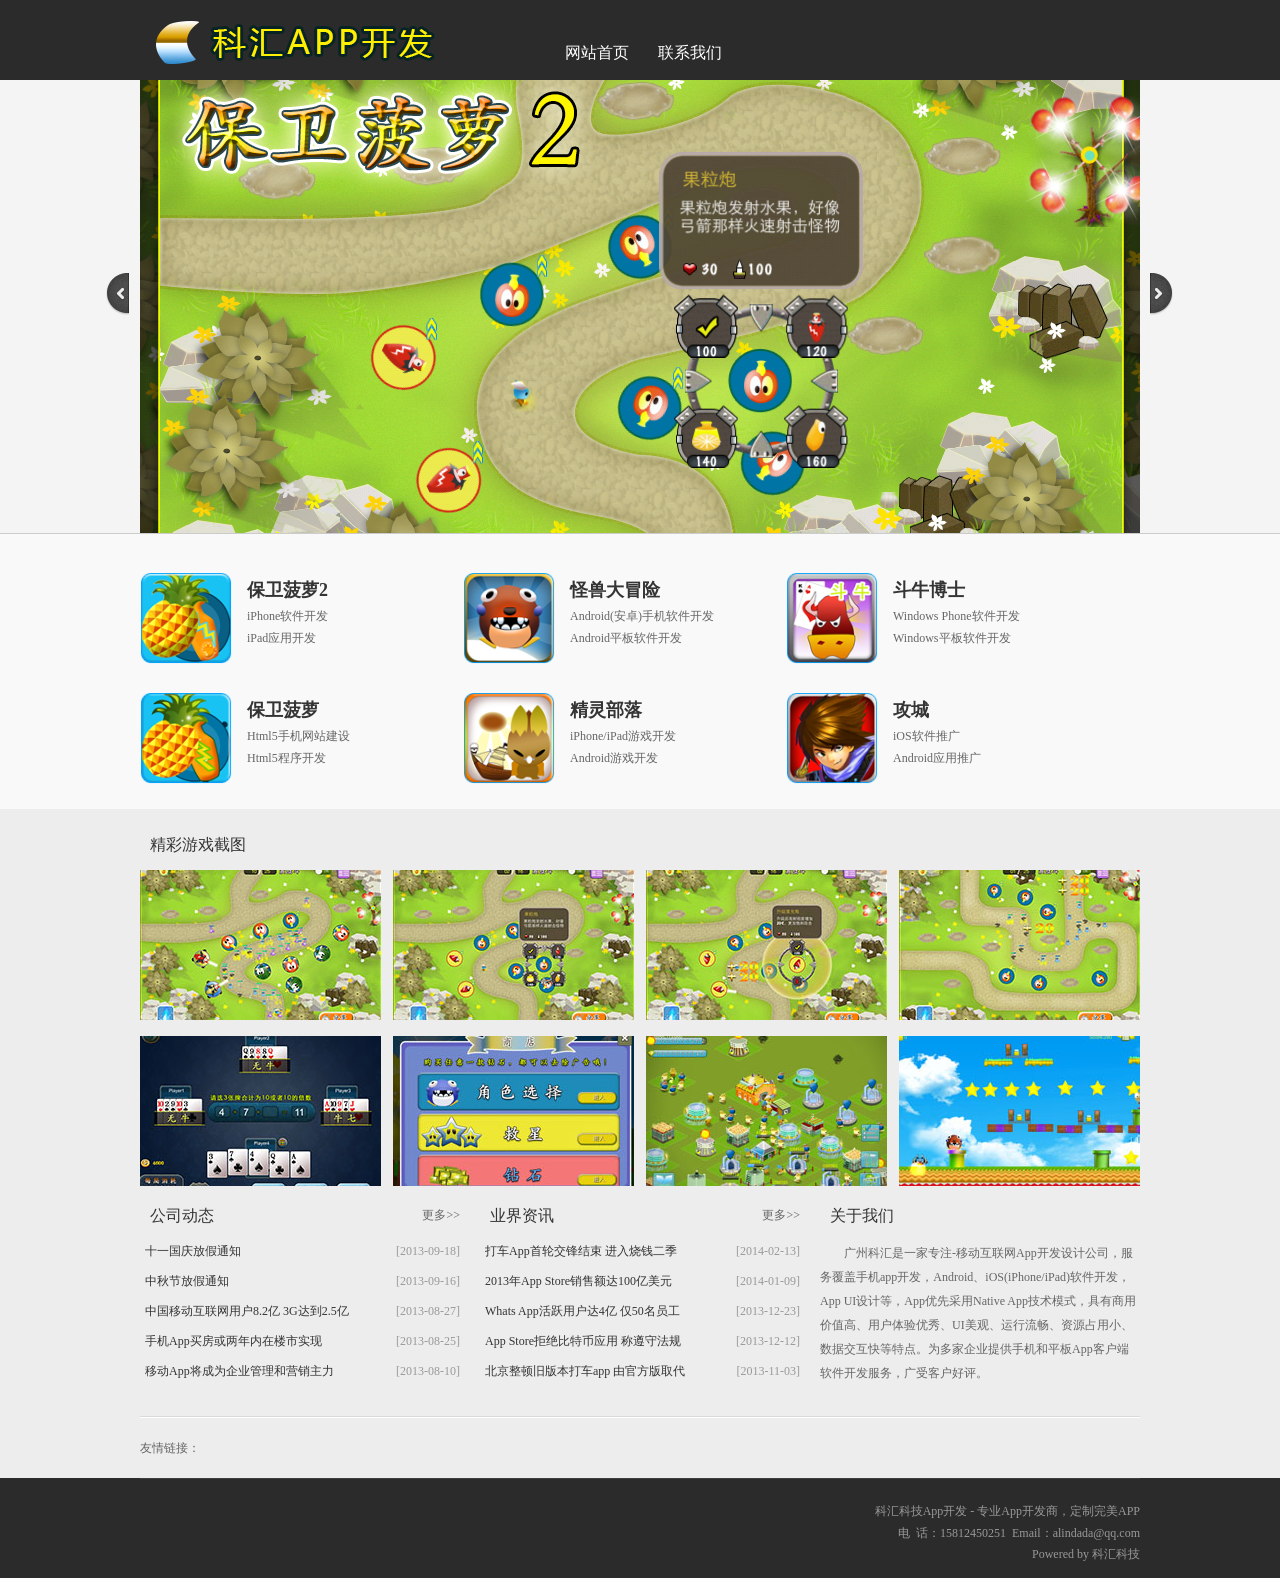
==== public/index.htm @ 2b985042 "a" ====
﻿<!DOCTYPE HTML PUBLIC "-//W3C//DTD HTML 4.0 Transitional//EN">
 
<!DOCTYPE html PUBLIC "" ""><HTML><HEAD><META content="IE=10.000" 
http-equiv="X-UA-Compatible">
 
<META charset="utf-8"> <TITLE>App开发公司,手机App软件开发,手机客户端开发,Android/iOS应用外包公司 - 
尽在科汇App开发</TITLE> 
<META name="description" content="科汇专注于App客户端开发等相关领域,专业化服务提供优质的手机App研发服务.主要业务包括：手机App开发,Android软件开发,iPhone/iPad软件开发,WP软件开,HTML5研发等。服务覆盖北京,上海,广州,深圳,杭州,南京等全国各大城市."> 
<META name="keywords" content="App开发,App开发公司,手机App开发,手机App开发公司"> <LINK href="favicon.ico" 
rel="shortcut icon"> <LINK href="maincss/metinfo.css" 
rel="stylesheet" type="text/css"> 
<SCRIPT src="maincss/jQuery1.7.2.js" type="text/javascript"></SCRIPT>
 
<SCRIPT src="maincss/slides.min.jquery.js" type="text/javascript"></SCRIPT>
 <!--[if IE]>
<script src="maincss/js/html5.js" type="text/javascript"></script>
<![endif]-->
<SCRIPT type="text/javascript">
		$(function(){
			$('#slides').slides({
				preload: true,
				preloadImage: 'maincss/loading.gif',
				play: 5000,
				pause: 2500,
				hoverPause: true,
				animationStart: function(current){
					$('.circle').animate({
						bottom:-35
					},100);
					if (window.console && console.log) {
						// example return of current slide number
						console.log('animationStart on slide: ', current);
					};
				},
				animationComplete: function(current){
					$('.circle').animate({
						bottom:-35
					},200);
					if (window.console && console.log) {
						// example return of current slide number
						console.log('animationComplete on slide: ', current);
					};
				},
				slidesLoaded: function() {
					$('.circle').animate({
						bottom:-35
					},200);
				}
			});
		});
	</SCRIPT>
 
<META name="GENERATOR" content="MSHTML 10.00.9200.16721"></HEAD> 
<BODY><HEADER>
<DIV class="inner clear">
<DIV class="logo"><A title="科汇App开发" id="web_logo" href="#"><IMG 
title="科汇App开发" style="margin: 13px 0px 0px 10px;" alt="科汇App开发" src="maincss/1370503354.png">
				 </A>               </DIV>
<DIV class="otr-nav">
<DIV class="top-nav"></DIV><NAV>
<UL class="list-none">
  <LI id="nav_10001"><A title="网站首页" class="nav" href="index.htm"><SPAN>网站首页</SPAN></A></LI>
 
  <LI class="line"></LI>
  <LI class="navdown" id="nav_22"><A title="联系我们" class="hover-none nav" href="contact.htm" 
  0=""><SPAN>联系我们</SPAN></A></LI> <LI class="navdown" id="LI2"><A title="联系我们" class="hover-none nav" 
  0=""><SPAN>&nbsp;&nbsp;&nbsp;&nbsp;&nbsp;&nbsp;&nbsp;&nbsp;&nbsp;&nbsp;&nbsp;&nbsp;&nbsp;&nbsp;&nbsp;&nbsp;&nbsp;&nbsp;&nbsp;&nbsp;&nbsp;&nbsp;&nbsp;&nbsp;&nbsp;&nbsp;&nbsp;&nbsp;&nbsp;&nbsp;&nbsp;&nbsp;&nbsp;&nbsp;&nbsp;&nbsp;&nbsp;&nbsp;&nbsp;&nbsp;&nbsp;&nbsp;&nbsp;&nbsp;&nbsp;&nbsp;&nbsp;&nbsp;&nbsp;&nbsp;&nbsp;&nbsp;&nbsp;&nbsp;&nbsp;&nbsp;&nbsp;&nbsp;&nbsp;&nbsp;&nbsp;&nbsp;&nbsp;&nbsp;&nbsp;&nbsp;&nbsp;&nbsp;&nbsp;&nbsp;&nbsp;&nbsp;&nbsp;&nbsp;&nbsp;&nbsp;&nbsp; &nbsp;&nbsp;&nbsp;&nbsp;&nbsp;&nbsp;&nbsp;&nbsp;&nbsp;&nbsp;&nbsp;&nbsp;&nbsp;&nbsp;&nbsp;&nbsp;&nbsp;&nbsp;&nbsp;&nbsp;&nbsp;&nbsp;&nbsp;&nbsp;&nbsp; </SPAN></A></LI> </UL></NAV></DIV></DIV></HEADER>
<DIV class="Zbannar">
<DIV class="a1" id="flash8box">
<DIV id="anim">
<DIV id="marquee">
<DIV id="slides">
<DIV class="slides_container">
<DIV class="slide"><A title="科汇" href="https://itunes.apple.com/cn/app/id790656910" target="_blank"><IMG 
alt="科汇App" src="maincss/youzhiapp.png"></A> </DIV>
<DIV class="slide"><A title="科汇" href="https://itunes.apple.com/cn/app/id790656910" target="_blank"><IMG 
alt="科汇App" src="maincss/saola_banner.png"></A> 
</DIV>
<DIV class="slide"><A title="科汇" href="https://itunes.apple.com/cn/app/id790656910" target="_blank"><IMG 
alt="科汇App" src="maincss/native_app.png"></A> 
</DIV></DIV><A class="prev" href="##"><IMG width="24" 
height="43" alt="Arrow Prev" src="maincss/arrow-prev.png"></A><A 
class="next" href="##"><IMG width="24" height="43" alt="Arrow Next" 
src="maincss/arrow-next.png"></A></DIV></DIV></DIV></DIV></DIV>
<DIV class="indx-pro">
<DIV class="inner">
<DIV class="clear">
<DIV class="profld" data-listnum="">
<DL class="dl-jqrun">
  <DT><A title="保卫菠萝2" href="#services/iOS.html"><IMG 
  width="92" height="92" title="保卫菠萝2" alt="保卫菠萝2" src="maincss/1358938249.png" 
  border="0"></A></DT>
  <DD>
  <DIV class="mp">
  <H2><A title="保卫菠萝2" 
  href="#services/iOS.html">保卫菠萝2</A></H2>
  <P><A title="" 
  href="#services/iOS.html">iPhone软件开发<BR>iPad应用开发</A></P></DIV></DD></DL>
<DL class="dl-jqrun">
  <DT><A title="怪兽大冒险" href="#services/android.html"><IMG 
  width="92" height="92" title="怪兽大冒险" alt="怪兽大冒险" src="maincss/1358937830.png" 
  border="0"></A></DT>
  <DD>
  <DIV class="mp">
  <H2><A title="怪兽大冒险" href="#services/android.html">怪兽大冒险</A></H2>
  <P><A title="" 
  href="#services/android.html">Android(安卓)手机软件开发<BR>Android平板软件开发</A></P></DIV></DD></DL>
<DL class="dl-jqrun">
  <DT><A title="WP软件开发" 
  href="#services/windows.html"><IMG width="92" height="92" 
  title="斗牛博士" alt="斗牛博士" src="maincss/1358937935.png" 
  border="0"></A></DT>
  <DD>
  <DIV class="mp">
  <H2><A title="斗牛博士" 
  href="#services/windows.html">斗牛博士</A></H2>
  <P><A title="" href="#services/windows.html">Windows 
  Phone软件开发<BR>Windows平板软件开发</A></P></DIV></DD></DL>
<DL class="dl-jqrun">
  <DT><A title="Html5开发" 
  href="#services/html5.html"><IMG width="92" height="92" 
  title="保卫菠萝" alt="保卫菠萝" src="maincss/1358938346.png" 
  border="0"></A></DT>
  <DD>
  <DIV class="mp">
  <H2><A title="保卫菠萝" 
  href="#services/html5.html">保卫菠萝</A></H2>
  <P><A title="" 
  href="#services/html5.html">Html5手机网站建设<BR>Html5程序开发</A></P></DIV></DD></DL>
<DL class="dl-jqrun">
  <DT><A title="精灵部落" href="#services/games.html"><IMG 
  width="92" height="92" title="精灵部落" alt="精灵部落" src="maincss/1358938058.png" 
  border="0"></A></DT>
  <DD>
  <DIV class="mp">
  <H2><A title="精灵部落" 
  href="#services/games.html">精灵部落</A></H2>
  <P><A title="" 
  href="#services/games.html">iPhone/iPad游戏开发<BR>Android游戏开发</A></P></DIV></DD></DL>
<DL class="dl-jqrun">
  <DT><A title="攻城" 
  href="#services/extend.html"><IMG width="92" height="92" 
  title="攻城" alt="攻城" src="maincss/1358938017.png" 
  border="0"></A></DT>
  <DD>
  <DIV class="mp">
  <H2><A title="攻城" 
  href="#services/extend.html">攻城</A></H2>
  <P><A title="" 
  href="#services/extend.html">iOS软件推广<BR>Android应用推广</A></P></DIV></DD></DL></DIV></DIV></DIV></DIV>
<DIV class="doly-abo">
<DIV class="inner">
<H3 class="title"><SPAN>精彩游戏截图</SPAN></H3>
<DIV class="home_product">
<UL>
  <LI><A href="#case/case23.html"  ><IMG 
  alt="扫啦二维码" src="maincss/saola.jpg" 
  border="0"></A></LI>
  <LI><A href="#case/case14.html"  ><IMG 
  alt="CityDiscount" src="maincss/citydiscount.jpg" 
  border="0"></A></LI>
  <LI><A href="#case/case18.html"  ><IMG 
  alt="娄底街" src="maincss/loudijie.jpg" 
  border="0"></A></LI>
  <LI style="padding-right: 0px;"><A href="#case/case16.html" 
   ><IMG alt="科汇菜谱" src="maincss/caipu.jpg" 
  border="0"></A></LI>
  <LI><A href="#case/case21.html"  ><IMG 
  alt="科汇App" src="maincss/youzhi.jpg" 
  border="0"></A></LI>
  <LI><A href="#case/case24.html"  ><IMG 
  alt="急救超人" src="maincss/51aid.jpg" 
  border="0"></A></LI>
  <LI><A href="#case/case20.html"  ><IMG 
  alt="诺恩教育" src="maincss/nuoen.jpg" 
  border="0"></A></LI>
  <LI style="padding-right: 0px;"><A href="#case/case19.html" 
   ><IMG alt="脚手架安全" src="maincss/jiaoshoujia.jpg" 
  border="0"></A></LI></UL></DIV>
<DIV class="fl Newxx">
<H3 class="title"><A title="链接关键词" class="More" href="#news/news_1.html">更多&gt;&gt;</A><SPAN>公司动态</SPAN></H3>
<DIV class="news">
<UL class="list-none">
  <LI>
  <H2><A title="十一国庆放假通知" 
  href="#news/news146.html">十一国庆放假通知</A><SPAN><I>[2013-09-18]</I></SPAN></H2></LI>
  <LI>
  <H2><A title="中秋节放假通知" 
  href="#news/news144.html">中秋节放假通知</A><SPAN><I>[2013-09-16]</I></SPAN></H2></LI>
  <LI>
  <H2><A title="中国移动互联网用户8.2亿 3G达到2.5亿" href="#news/news138.html">中国移动互联网用户8.2亿 
  3G达到2.5亿</A><SPAN><I>[2013-08-27]</I></SPAN></H2></LI>
  <LI>
  <H2><A title="手机App买房或两年内在楼市实现" href="#news/news137.html">手机App买房或两年内在楼市实现</A><SPAN><I>[2013-08-25]</I></SPAN></H2></LI>
  <LI>
  <H2><A title="移动App将成为企业管理和营销主力" href="#news/news132.html">移动App将成为企业管理和营销主力</A><SPAN><I>[2013-08-10]</I></SPAN></H2></LI></UL></DIV></DIV>
<DIV class="fl Newxx">
<H3 class="title"><A title="链接关键词" class="More" href="#news/bussiness_1.html">更多&gt;&gt;</A><SPAN>业界资讯</SPAN></H3>
<DIV class="news">
<UL class="list-none">
  <LI>
  <H2><A title="打车App首轮交锋结束 进入烧钱二季" href="#news/news155.html">打车App首轮交锋结束 
  进入烧钱二季</A><SPAN><I>[2014-02-13]</I></SPAN></H2></LI>
  <LI>
  <H2><A title="2013年App Store销售额达100亿美元 " href="#news/news154.html">2013年App 
  Store销售额达100亿美元 </A><SPAN><I>[2014-01-09]</I></SPAN></H2></LI>
  <LI>
  <H2><A title="Whats App活跃用户达4亿 仅50名员工" href="#news/news153.html">Whats 
  App活跃用户达4亿 仅50名员工</A><SPAN><I>[2013-12-23]</I></SPAN></H2></LI>
  <LI>
  <H2><A title="App Store拒绝比特币应用 称遵守法规" href="#news/news152.html">App 
  Store拒绝比特币应用 称遵守法规</A><SPAN><I>[2013-12-12]</I></SPAN></H2></LI>
  <LI>
  <H2><A title="北京整顿旧版本打车app 由官方版取代" href="#news/news151.html">北京整顿旧版本打车app 
  由官方版取代</A><SPAN><I>[2013-11-03]</I></SPAN></H2></LI></UL></DIV></DIV>
<DIV class="fr Aboutz">
<H3 class="title"><SPAN>关于我们</SPAN></H3>
<DIV class="editor">
<DIV style="text-indent: 2em;">
<DIV>		广州科汇是一家专注-移动互联网App开发设计公司，服务覆盖手机app开发，Android、iOS(iPhone/iPad)软件开发，App 
UI设计等，App优先采用Native 
App技术模式，具有商用价值高、用户体验优秀、UI美观、运行流畅、资源占用小、数据交互快等特点。为多家企业提供手机和平板App客户端软件开发服务，广受客户好评。</DIV></DIV>
<DIV class="clear"></DIV></DIV></DIV>
<DIV class="clear"></DIV></DIV></DIV>
<DIV class="cotac-lk">
<DIV class="inner">
<DIV class="fl index-Link">
<H3>友情链接：</H3>
<DIV class="linklist">
<DIV class="imglk">
<UL></UL></DIV>
<DIV class="textlk">
<UL>
  <!--<LI><A title="" href="#" 
target="_blank">App开发</A></LI>
  <LI><A title="" href="http://www.yoozhuo.com/" 
  target="_blank">手机软件开发公司</A></LI>
  <LI><A title="" href="http://www.68apk.com/" target="_blank">安卓软件下载</A></LI>
  <LI><A title="" href="http://www.zeroplace.cn/" 
  target="_blank">WEB应用开发</A></LI>
  <LI><A title="" href="http://www.hucii.com/" target="_blank">ERP系统</A></LI>
  <LI><A title="" href="http://www.yunmai.cn/" target="_blank">ocr软件</A></LI>
  <LI><A title="" href="http://www.mightsoft.cn/" 
target="_blank">华威手机数码</A></LI>
  <LI><A title="" href="http://www.apper.com.cn/" 
target="_blank">安卓开发</A></LI>--></UL></DIV></DIV></DIV>
<DIV class="clear"></DIV></DIV></DIV><FOOTER data-classnow="10001" data-module="10001">
<DIV class="inner">
<DIV class="foot-nav"><!--<A title="在线反馈" 
href="#feedback/">在线反馈</A>&nbsp;&nbsp;&nbsp;&nbsp;&nbsp;&nbsp;<A 
title="招贤纳士" 
href="#job/">招贤纳士</A>&nbsp;&nbsp;&nbsp;&nbsp;&nbsp;&nbsp;<A 
title="网站地图" 
href="#sitemap/">网站地图</A>&nbsp;&nbsp;&nbsp;&nbsp;&nbsp;&nbsp;<A 
title="联系我们" href="#about/contactus.html" 
0="">联系我们</A>--></DIV>
<DIV class="foot-text">
<P>
<SCRIPT src="maincss/stat.htm" type="text/javascript"></SCRIPT>
</P>
<P>科汇科技App开发 - 专业App开发商，定制完美APP<BR>电 &nbsp;话：15812450251 
&nbsp;Email：alindada@qq.com<BR>Powered by <A 
href="#">科汇科技</A>  <BR></P></DIV>
<DIV class="clear"></DIV></DIV></FOOTER>
<SCRIPT src="maincss/fun.inc.js" type="text/javascript"></SCRIPT>
 
<DIV id="cnzz" style="display: none;"></DIV>
<DIV id="chat" style="display: none;"></DIV>
<DIV id="baidu" style="display: none;"></DIV>
<DIV id="analytics" style="display: none;"></DIV>
 
 
<DIV style="display: none;">
 
</DIV>
 
 </BODY></HTML>
---- public/maincss/metinfo.css ----
body {
	margin: 0px; padding: 0px;
}
h1 {
	margin: 0px; padding: 0px;
}
h2 {
	margin: 0px; padding: 0px;
}
h3 {
	margin: 0px; padding: 0px;
}
h4 {
	margin: 0px; padding: 0px;
}
h5 {
	margin: 0px; padding: 0px;
}
h6 {
	margin: 0px; padding: 0px;
}
dl {
	margin: 0px; padding: 0px;
}
dt {
	margin: 0px; padding: 0px;
}
li {
	margin: 0px; padding: 0px;
}
dd {
	margin: 0px; padding: 0px;
}
th {
	margin: 0px; padding: 0px;
}
td {
	margin: 0px; padding: 0px;
}
p {
	margin: 0px; padding: 0px;
}
pre {
	margin: 0px; padding: 0px;
}
form {
	margin: 0px; padding: 0px;
}
input {
	margin: 0px; padding: 0px;
}
button {
	margin: 0px; padding: 0px;
}
textarea {
	margin: 0px; padding: 0px;
}
hr {
	margin: 0px; padding: 0px;
}
h1 {
	font-size: 100%;
}
h2 {
	font-size: 100%;
}
h3 {
	font-size: 100%;
}
h4 {
	font-size: 100%;
}
h5 {
	font-size: 100%;
}
h6 {
	font-size: 100%;
}
img {
	border: 0px currentColor;
}
button {
	font-size: 100%;
}
input {
	font-size: 100%;
}
select {
	font-size: 100%;
}
textarea {
	font-size: 100%;
}
ul {
	padding-left: 40px;
}
ol {
	padding-left: 40px;
}
html {
	background: rgb(244, 244, 244); font: 12px/1.8 "Microsoft YaHei", Tahoma, Verdana, "Simsun"; color: rgb(102, 102, 102); font-size-adjust: none; font-stretch: normal; -webkit-text-size-adjust: none;
}
body {
	background: rgb(244, 244, 244); font: 12px/1.8 "Microsoft YaHei", Tahoma, Verdana, "Simsun"; color: rgb(102, 102, 102); font-size-adjust: none; font-stretch: normal; -webkit-text-size-adjust: none;
}
a {
	color: rgb(52, 52, 52); text-decoration: none;
}
a:hover {
	color: rgb(0, 0, 0); text-decoration: none;
}
.clear {
	clear: both;
}
.fl {
	float: left;
}
.fr {
	float: right;
}
.inner {
	margin: 0px auto; width: 1000px; position: relative;
}
.list-none {
	list-style: none; margin: 0px; padding: 0px;
}
.editor {
	line-height: 2;
}
.editor ul {
	margin: 0px; padding: 0px 0px 0px 25px;
}
.editor ol {
	margin: 0px; padding: 0px 0px 0px 25px;
}
.editor a {
	color: rgb(28, 87, 196); text-decoration: underline;
}
.button {
	font: 14px/100% Arial, Helvetica, sans-serif; margin: 0px 2px; padding: 0.5em 2em 0.55em; border-radius: 0.5em; text-align: center; text-decoration: none; vertical-align: baseline; display: inline-block; cursor: pointer; -ms-zoom: 1; font-size-adjust: none; font-stretch: normal; box-shadow: 0px 1px 2px rgba(0,0,0,0.2); text-shadow: 0px 1px 1px rgba(0,0,0,0.3); -webkit-border-radius: .5em; -moz-border-radius: .5em; -webkit-box-shadow: 0 1px 2px rgba(0, 0, 0, .2); -moz-box-shadow: 0 1px 2px rgba(0, 0, 0, .2);
}
.button:hover {
	color: rgb(255, 255, 255); text-decoration: none;
}
.button:active {
	top: 1px; position: relative;
}
.orange {
	background: rgb(247, 141, 29); border: 1px solid rgb(218, 124, 12); color: rgb(254, 244, 233);
}
.orange:hover {
	background: rgb(244, 124, 32);
}
.orange:active {
	color: rgb(252, 211, 165);
}
input.input-text {
	background: url("../dt-10.gif") repeat-x left top rgb(255, 255, 255); padding: 4px; border-radius: 3px; border: 1px solid rgb(204, 204, 204); font-size: 15px; text-shadow: 0px 1px 0px #fff; -webkit-border-radius: 3px; -moz-border-radius: 3px; -webkit-transition: .3s ease-in-out; -moz-transition: .3s ease-in-out; -o-transition: .3s ease-in-out;
}
input.input-file {
	background: url("../dt-10.gif") repeat-x left top rgb(255, 255, 255); padding: 4px; border-radius: 3px; border: 1px solid rgb(204, 204, 204); font-size: 15px; text-shadow: 0px 1px 0px #fff; -webkit-border-radius: 3px; -moz-border-radius: 3px; -webkit-transition: .3s ease-in-out; -moz-transition: .3s ease-in-out; -o-transition: .3s ease-in-out;
}
input.code {
	background: url("../dt-10.gif") repeat-x left top rgb(255, 255, 255); padding: 4px; border-radius: 3px; border: 1px solid rgb(204, 204, 204); font-size: 15px; text-shadow: 0px 1px 0px #fff; -webkit-border-radius: 3px; -moz-border-radius: 3px; -webkit-transition: .3s ease-in-out; -moz-transition: .3s ease-in-out; -o-transition: .3s ease-in-out;
}
textarea {
	background: url("../dt-10.gif") repeat-x left top rgb(255, 255, 255); padding: 4px; border-radius: 3px; border: 1px solid rgb(204, 204, 204); font-size: 15px; text-shadow: 0px 1px 0px #fff; -webkit-border-radius: 3px; -moz-border-radius: 3px; -webkit-transition: .3s ease-in-out; -moz-transition: .3s ease-in-out; -o-transition: .3s ease-in-out;
}
input.input-text:focus {
	border: 1px solid rgb(250, 250, 250); box-shadow: 0px 0px 5px #007eff; -webkit-box-shadow: 0px 0px 6px #007eff; -moz-box-shadow: 0px 0px 5px #007eff;
}
input.input-file:focus {
	border: 1px solid rgb(250, 250, 250); box-shadow: 0px 0px 5px #007eff; -webkit-box-shadow: 0px 0px 6px #007eff; -moz-box-shadow: 0px 0px 5px #007eff;
}
input.code:focus {
	border: 1px solid rgb(250, 250, 250); box-shadow: 0px 0px 5px #007eff; -webkit-box-shadow: 0px 0px 6px #007eff; -moz-box-shadow: 0px 0px 5px #007eff;
}
textarea:focus {
	border: 1px solid rgb(250, 250, 250); box-shadow: 0px 0px 5px #007eff; -webkit-box-shadow: 0px 0px 6px #007eff; -moz-box-shadow: 0px 0px 5px #007eff;
}
td.text {
	padding: 6px 5px 6px 0px; width: 20%; text-align: right; font-size: 14px; font-weight: bold;
}
td.input {
	padding: 6px 8px;
}
td.input input {
	margin-right: 8px;
}
td.input .info {
	color: rgb(255, 0, 0); padding-left: 15px;
}
td.input img {
	bottom: 1px; position: relative;
}
td.submint {
	padding: 10px;
}
header {
	background: rgb(43, 43, 43); -ms-zoom: 1;
}
header .inner {
	background: rgb(43, 43, 43); height: 80px; overflow: hidden;
}
.logo {
	left: 0px; top: 0px; position: absolute;
}
.otr-nav {
	top: 0px; text-align: right; right: 0px; overflow: hidden; margin-top: 8px; position: absolute;
}
.otr-nav .top-nav {
	height: 20px; color: rgb(153, 153, 153); line-height: 20px; overflow: hidden; padding-bottom: 10px; font-size: 11px;
}
.otr-nav .top-nav a {
	color: rgb(153, 153, 153); font-size: 12px;
}
.otr-nav .top-nav a:hover {
	color: rgb(255, 255, 255);
}
.otr-nav .top-nav span {
	padding: 0px 6px;
}
nav {
	overflow: hidden; margin-top: 0px; float: right; -ms-zoom: 1;
}
nav ul li {
	text-align: center; overflow: hidden; float: left;
}
nav ul li a {
	padding: 0px 2px; height: 30px; color: rgb(255, 255, 255); line-height: 30px; font-size: 16px; float: left;
}
nav ul li.line {
	width: 25px; height: 27px; overflow: hidden;
}
nav ul li.hover {
	background: url("../ho.gif") no-repeat bottom;
}
nav ul li.navdown {
	background: url("../ho.gif") no-repeat bottom;
}
nav ul li.hover a:hover {
	color: rgb(255, 255, 255);
}
nav ul li.navdown a:hover {
	color: rgb(255, 255, 255);
}
.met_flash {
	overflow: hidden; font-size: 0px;
}
.met_flash .flash6 {
	margin-bottom: 0px;
}
.met_flash ul {
	margin: 0px; padding: 0px;
}
.Zbannar {
	width: 100%; overflow: hidden;
}
.Zbannar #mPics li {
	height: 453px;
}
.Zbannar .a1 #anim {
	
}
.Zbannar .a2 #anim {
	background-position: 0px -453px;
}
.Zbannar .a3 #anim {
	background-position: 0px -906px;
}
.Zbannar .a4 #anim {
	
}
.Zbannar .a1 #btnsWrap {
	background-position: 0px -127px;
}
.Zbannar .a2 #btnsWrap {
	background-position: 0px -254px;
}
.Zbannar .a3 #btnsWrap {
	background-position: 0px -381px;
}
.Zbannar .a4 #btnsWrap {
	
}
.Zbannar li.libegin {
	background: url("../img/flash_bg.jpg") no-repeat 50% 50%;
}
.Zbannar .cc {
	background-position: -589px -404px;
}
.Zbannar .cnow {
	background-position: -589px -430px;
}
.Zbannar #anim {
	height: 453px; background-image: url("../img/flash_bg.jpg"); background-repeat: repeat-x;
}
.Zbannar #marquee {
	margin: 0px auto; width: 1000px; position: relative;
}
.Zbannar #mPics {
	height: 453px; overflow: hidden; position: relative;
}
.Zbannar #mPics a {
	width: 100%; height: 100%; display: block;
}
.Zbannar #circle {
	margin: -28px auto 0px; width: 960px; text-align: center; overflow: hidden; position: relative;
}
.Zbannar #circle li {
	width: 30px; display: inline-block; -ms-zoom: 1;
}
.Zbannar #circle li a {
	width: 11px; height: 11px; text-align: left; text-indent: -9999px; overflow: hidden; display: block;
}
.Zbannar #circle li a:hover {
	background-position: -589px -430px;
}
.Zbannar #liB {
	background-position: 50% 0px; width: 100%; height: 100%; position: absolute; background-repeat: no-repeat;
}
.Zbannar #liG {
	background-position: 50% 0px; width: 100%; height: 100%; position: absolute; background-repeat: no-repeat;
}
.Zbannar #liY {
	background-position: 50% 0px; width: 100%; height: 100%; position: absolute; background-repeat: no-repeat;
}
.Zbannar #liX {
	background-position: 50% 0px; width: 100%; height: 100%; position: absolute; background-repeat: no-repeat;
}
.Zbannar #circle li a {
	background-image: url("../img/sprites-high3.png"); background-repeat: no-repeat;
}
.Zbannar #circle li a:hover {
	background-image: url("../img/sprites-high3.png"); background-repeat: no-repeat;
}
.Zbannar #nWin .nCon a {
	background-image: url("../img/sprites-high3.png"); background-repeat: no-repeat;
}
.indx-pro {
	border-top-color: rgb(204, 204, 204); border-top-width: 1px; border-top-style: solid; background-color: rgb(249, 249, 249);
}
.indx-pro .inner {
	padding-top: 10px; padding-bottom: 25px;
}
.indx-pro h3.title {
	background: url("../newskin.jpg") no-repeat left; height: 21px; line-height: 21px; overflow: hidden; padding-left: 10px; font-size: 16px; font-weight: normal; margin-bottom: 15px;
}
.doly-abo h3.title {
	background: url("../newskin.jpg") no-repeat left; height: 21px; line-height: 21px; overflow: hidden; padding-left: 10px; font-size: 16px; font-weight: normal; margin-bottom: 15px;
}
.indx-pro h3.title span {
	color: rgb(0, 0, 0);
}
.doly-abo h3.title span {
	color: rgb(52, 52, 52);
}
.doly-abo h3.title .More {
	color: rgb(102, 102, 102); font-size: 12px; float: right;
}
.indx-pro .profld {
	overflow: hidden; position: relative;
}
.indx-pro .profld dl {
	list-style: none; width: 303px; overflow: hidden; padding-top: 20px; padding-right: 20px; float: left; -ms-zoom: 1;
}
.indx-pro .profld dl dt {
	padding-top: 8px; float: left;
}
.indx-pro .profld dl dd {
	float: right;
}
.indx-pro .profld dl dd div.mp {
	margin-top: 10px; margin-left: 15px;
}
.indx-pro .profld dl dd h2 a {
	font-size: 18px;
}
.indx-pro .profld dl dd h3 {
	line-height: 1.5;
}
.indx-pro .profld dl dd h3 a {
	color: rgb(115, 121, 116);
}
.indx-pro .profld dl dd p a {
	color: rgb(102, 102, 102);
}
#trigger {
	display: none;
}
.indx-pro a.prev {
	background: url("../arrow.png") no-repeat left top; top: 33px; width: 39px; height: 33px; overflow: hidden; float: left; position: relative; cursor: pointer;
}
.indx-pro a.next {
	background: url("../arrow.png") no-repeat left bottom; top: 33px; width: 39px; height: 33px; overflow: hidden; float: right; position: relative; cursor: pointer;
}
.doly-abo {
	background: url("../listotpline.png") repeat-x left top rgb(237, 237, 237);
}
.doly-abo .inner {
	padding: 25px 0px; border-bottom-color: rgb(217, 217, 217); border-bottom-width: 1px; border-bottom-style: solid;
}
.doly-abo .Newxx {
	width: 320px; padding-right: 20px;
}
.doly-abo .Aboutz {
	padding: 0px; width: 320px;
}
.doly-abo .Newxx li {
	height: 30px; line-height: 30px; overflow: hidden; -ms-zoom: 1;
}
.doly-abo .Newxx li h2 {
	height: 20px; line-height: 20px; overflow: hidden; font-weight: normal;
}
.doly-abo .Newxx li h2 span {
	height: 14px; float: right; display: block;
}
.doly-abo .Newxx li h2 span i {
	height: 14px; color: rgb(153, 153, 153); font-style: normal; display: block;
}
.doly-abo .Newxx li h2 a {
	padding-left: 5px;
}
.cotac-lk {
	background: rgb(237, 237, 237);
}
.cotac-lk .inner {
	padding: 15px 0px; border-top-color: white; border-top-width: 1px; border-top-style: solid;
}
.cotac-lk .contact {
	width: 490px; line-height: 1.5; overflow: hidden;
}
.cotac-lk .index-Link {
	width: 980px; overflow: hidden;
}
.cotac-lk .index-Link h3 {
	height: 30px; line-height: 30px; padding-right: 5px; font-weight: normal; float: left;
}
.cotac-lk .index-Link ul {
	list-style: none; margin: 0px; padding: 0px;
}
.cotac-lk .index-Link .linklist {
	float: left;
}
.cotac-lk .index-Link .imglk {
	margin-bottom: 3px;
}
.cotac-lk .index-Link .imglk li {
	list-style: none; padding-right: 5px; display: inline;
}
.cotac-lk .index-Link .imglk img {
	width: 88px; height: 31px;
}
.cotac-lk .index-Link .textlk {
	-ms-zoom: 1;
}
.cotac-lk .index-Link .textlk li {
	list-style: none; height: 25px; line-height: 25px; overflow: hidden; margin-right: 10px; float: left;
}
.cotac-lk .index-Link .textlk li a {
	color: rgb(119, 119, 119);
}
footer {
	background: rgb(43, 43, 43); -ms-zoom: 1;
}
footer .inner {
	background: rgb(43, 43, 43); padding-top: 22px; padding-bottom: 12px; border-top-color: rgb(62, 62, 62); border-top-width: 1px; border-top-style: solid; position: static;
}
.foot-nav {
	width: 565px; overflow: hidden; float: left;
}
.foot-nav a {
	color: rgb(153, 153, 153);
}
.foot-nav a:hover {
	color: rgb(255, 255, 255);
}
.foot-text {
	width: 426px; text-align: right; color: rgb(153, 153, 153); overflow: hidden; float: right;
}
.foot-text a {
	color: rgb(153, 153, 153);
}
.powered_by_metinfo {
	font-size: 11px;
}
.powered_by_metinfo a:hover {
	color: rgb(255, 255, 255);
}
.sidebar {
	padding-top: 15px; padding-bottom: 15px;
}
.sidebar .sb_nav {
	background: rgb(255, 255, 255); border-width: 1px 1px 0px; border-style: solid solid none; border-color: rgb(207, 209, 214) rgb(207, 209, 214) currentColor; width: 200px; float: left;
}
.sidebar .sb_nav h3.title {
	background: rgb(46, 49, 43); padding: 0px 15px; height: 45px; text-align: center; color: rgb(255, 255, 255); line-height: 45px; font-size: 16px; font-weight: normal; border-bottom-color: rgb(207, 209, 214); border-bottom-width: 1px; border-bottom-style: solid;
}
.sidebar .sb_nav .contact {
	padding: 10px 20px; border-bottom-color: rgb(207, 209, 214); border-bottom-width: 1px; border-bottom-style: solid;
}
#sidebar dl dt {
	background: url("../dt-1.png") no-repeat 13px 18px; height: 45px; line-height: 45px; overflow: hidden; padding-right: 20px; padding-left: 30px; border-bottom-color: rgb(207, 209, 214); border-bottom-width: 1px; border-bottom-style: solid;
}
#sidebar dl dt a {
	color: rgb(102, 102, 102); font-size: 14px;
}
#sidebar dl dd {
	border-bottom-color: rgb(207, 209, 214); border-bottom-width: 1px; border-bottom-style: solid;
}
#sidebar dl dd h4 {
	height: 40px; line-height: 40px; overflow: hidden; padding-left: 28px; font-weight: normal;
}
#sidebar dl dd h4 a {
	color: rgb(32, 153, 207);
}
#sidebar dl dd h4 a:hover {
	color: rgb(102, 102, 102);
}
#sidebar dl .openz {
	background-position: 14px -38px; background-color: rgb(241, 241, 241);
}
#sidebar dl dt.on {
	background-position: 14px -38px; background-color: rgb(241, 241, 241);
}
#sidebar dl dt.launched {
	background-position: 14px -38px;
}
#sidebar dl dt.launchedshow {
	background-position: 13px 18px;
}
#sidebar dl .dthover a {
	
}
#sidebar dl .openz a {
	
}
#sidebar dl dt.on a {
	
}
#sidebar dl h4.on a {
	
}
.sidebar .sb_box {
	background: rgb(255, 255, 255); width: 780px; overflow: hidden; float: right;
}
.sidebar .sb_box h3.title {
	background: rgb(244, 244, 244); height: 45px; line-height: 45px; border-bottom-color: rgb(207, 209, 214); border-bottom-width: 2px; border-bottom-style: solid; position: relative;
}
.sidebar .sb_box h3.title span {
	padding: 0px; left: 0px; top: -1px; color: rgb(0, 0, 0); font-size: 22px; font-weight: normal; position: absolute;
}
.sidebar .sb_box h3.title div.position {
	background: url("../home.gif") no-repeat left 13px; top: 3px; right: 15px; padding-left: 24px; font-size: 14px; font-weight: normal; float: right; position: relative;
}
.sidebar .sb_box h3.title div.position a {
	color: rgb(102, 102, 102);
}
.sidebar .sb_box h3.title div.position a.now_navx {
	color: rgb(255, 119, 0);
}
.met_hits {
	padding: 0px; height: 35px; text-align: left; color: rgb(102, 102, 102); line-height: 35px; margin-bottom: 10px; border-bottom-color: rgb(229, 229, 229); border-bottom-width: 1px; border-bottom-style: solid; position: relative;
}
.met_hits a {
	color: rgb(102, 102, 102);
}
.met_hits .metjiathis {
	top: 8px; right: 0px; position: absolute;
}
.met_page {
	text-align: center;
}
.met_page a {
	color: rgb(28, 87, 196); text-decoration: underline; margin-right: 50px;
}
.met_annex {
	color: rgb(255, 0, 0); text-decoration: underline;
}
.met_annex:hover {
	color: rgb(255, 0, 0); text-decoration: underline;
}
#flip {
	margin-bottom: 15px;
}
#showtext {
	padding: 30px; line-height: 2;
}
#newslist {
	padding: 30px;
}
#newslist li {
	background: url("../dt-1.gif") no-repeat left 17px; margin: 5px 0px 15px; padding: 6px 10px; border-bottom-color: rgb(229, 229, 229); border-bottom-width: 1px; border-bottom-style: solid;
}
#newslist li a {
	font-size: 16px; margin-right: 5px;
}
#newslist li span {
	color: rgb(170, 170, 170); float: right;
}
#newslist li p {
	color: rgb(170, 170, 170);
}
#shownews {
	padding: 30px;
}
#shownews .editor {
	padding: 0px 10px; color: rgb(68, 68, 68); line-height: 3; font-size: 14px;
}
#shownews h1 {
	margin: 10px 0px; padding: 5px 0px; text-align: center; color: rgb(0, 0, 0); font-size: 26px; font-weight: normal;
}
#productlist {
	padding: 20px;
}
#productlist li {
	text-align: center; float: left; display: inline;
}
#productlist li a.img {
	text-align: center; font-size: 0px; display: block;
}
#productlist li a.img img {
	margin: auto; padding: 5px; border: 1px solid rgb(229, 229, 229);
}
#productlist li h3 {
	padding: 5px 0px 10px; line-height: 1.5; font-weight: normal;
}
#showproduct {
	padding: 30px;
}
#showproduct h1.title {
	padding: 5px 0px; color: rgb(0, 0, 0); font-size: 26px; font-weight: normal; margin-bottom: 5px;
}
#showproduct .pshow dt {
	float: left;
}
#showproduct .pshow dd {
	float: left;
}
#showproduct .pshow dd ul {
	margin-left: 15px;
}
#showproduct .pshow dd li {
	margin: 5px 0px; padding: 5px; clear: both; border-bottom-color: rgb(238, 238, 238); border-bottom-width: 1px; border-bottom-style: solid;
}
#showproduct .pshow dd li span {
	width: 70px; color: rgb(153, 153, 153); float: left;
}
#showproduct .ctitle {
	background: url("../dt-7.gif") no-repeat left; margin: 15px 0px 10px; padding: 5px 20px; font-size: 14px; border-bottom-color: rgb(229, 229, 229); border-bottom-width: 1px; border-bottom-style: solid;
}
#showproduct .editor {
	padding: 0px 10px; color: rgb(68, 68, 68); line-height: 2; font-size: 14px;
}
#downloadlist {
	padding: 30px;
}
#downloadlist .metlist {
	margin-bottom: 20px;
}
#downloadlist .metlist dt {
	background: url("../dt-9.gif") no-repeat 5px 11px; padding: 3px 5px 3px 20px; font-size: 14px; font-weight: bold; border-bottom-color: rgb(221, 221, 221); border-bottom-width: 1px; border-bottom-style: solid;
}
#downloadlist .metlist dd {
	background: rgb(248, 248, 248); padding: 5px 8px; color: rgb(153, 153, 153);
}
#downloadlist .metlist dd b {
	font-weight: normal;
}
#downloadlist .metlist dd div {
	float: right;
}
#downloadlist .metlist dd span {
	padding-right: 20px;
}
#downloadlist .metlist dd a {
	color: rgb(28, 87, 196); text-decoration: underline;
}
#downloadlist .metlist dd a.down {
	color: rgb(250, 26, 26); text-decoration: underline;
}
#showdownload {
	padding: 30px;
}
#showdownload h1.title {
	padding: 5px 0px; font-size: 18px; margin-bottom: 5px;
}
#showdownload .paralist {
	background: rgb(246, 246, 246); padding: 5px 10px;
}
#showdownload .paralist li {
	margin: 5px 0px; padding: 3px 5px 3px 0px; border-bottom-color: rgb(238, 238, 238); border-bottom-width: 1px; border-bottom-style: solid;
}
#showdownload .paralist li a {
	color: rgb(255, 0, 0); text-decoration: underline;
}
#showdownload .paralist li span {
	padding: 0px 10px; text-align: left; margin-right: 5px; float: left;
}
#showdownload .editor {
	padding: 0px 10px; color: rgb(68, 68, 68); line-height: 2; font-size: 14px; margin-top: 15px;
}
#showdownload .ctitle {
	background: url("../dt-7.gif") no-repeat left; margin: 15px 0px 10px; padding: 5px 20px; font-size: 14px; border-bottom-color: rgb(204, 204, 204); border-bottom-width: 1px; border-bottom-style: dotted;
}
#imglist {
	padding: 30px 20px 10px; font-size: 17px; font-weight: bolder;
}
#imglist li {
	text-align: center; float: left; display: inline;
}
#imglist li a.img {
	font-size: 0px; display: block;
}
#imglist li a.img img {
	margin: auto; padding: 5px; border: 1px solid rgb(229, 229, 229);
}
#imglist li h3 {
	padding: 5px 0px 10px; line-height: 1.5; font-weight: normal;
}
#showimg {
	padding: 30px;
}
#showimg h1.title {
	padding: 5px 0px; text-align: center; color: rgb(0, 0, 0); font-size: 26px; font-weight: normal;
}
#showimg .imgshow {
	text-align: center;
}
#showimg .editor {
	padding: 0px 10px; color: rgb(68, 68, 68); line-height: 2; font-size: 14px;
}
.imgparalist li {
	background: url("../dt-0.gif") no-repeat 5px; padding: 3px 15px;
}
.imgparalist li span {
	color: rgb(153, 153, 153); margin-right: 10px; float: left;
}
#showimg .ctitle {
	background: url("../dt-7.gif") no-repeat left; margin: 10px 0px; padding: 5px 20px; font-size: 14px; border-bottom-color: rgb(204, 204, 204); border-bottom-width: 1px; border-bottom-style: dotted;
}
#joblist {
	padding: 30px;
}
#joblist dl {
	padding: 0px 5px 15px; margin-bottom: 15px;
}
#joblist dt {
	padding: 5px 10px; font-size: 16px; font-weight: bold; border-bottom-color: rgb(204, 204, 204); border-bottom-width: 1px; border-bottom-style: dotted;
}
#joblist dd {
	padding: 0px 0px 5px;
}
#joblist dd .dtail {
	padding: 5px 10px; border-top-color: rgb(204, 204, 204); border-top-width: 1px; border-top-style: dotted;
}
#joblist dd .dtail span {
	margin-right: 20px;
}
#joblist dd .dtail a {
	color: rgb(28, 87, 196);
}
#joblist dd .editor {
	padding: 5px;
}
#joblist dd .mis {
	padding: 5px 10px;
}
#joblist dd .mis span {
	color: rgb(153, 153, 153); margin-right: 15px;
}
#showjob {
	padding: 30px;
}
#showjob h1.title {
	padding: 5px 0px; font-size: 18px; margin-bottom: 5px;
}
#showjob .paralist li {
	background: url("../dt-0.gif") no-repeat 5px; padding: 3px 15px; width: 45%; float: left;
}
#showjob .paralist li span {
	color: rgb(153, 153, 153); margin-right: 10px; float: left;
}
#showjob .ctitle {
	background: url("../dt-7.gif") no-repeat left; margin: 10px 0px; padding: 5px 20px; font-size: 14px; border-bottom-color: rgb(204, 204, 204); border-bottom-width: 1px; border-bottom-style: dotted;
}
#showjob .info_cv {
	margin: 10px 0px; text-align: center; font-size: 12px;
}
#showjob .editor {
	padding: 0px 10px; color: rgb(68, 68, 68); line-height: 2; font-size: 14px;
}
#cvlist {
	padding: 15px;
}
#messagelist {
	padding: 30px;
}
#messagelist .metlist {
	padding: 5px; border: 6px solid rgb(222, 222, 222); margin-bottom: 10px;
}
#messagelist .metlist dt {
	background: url("../message.gif") no-repeat left; padding: 4px 0px 4px 20px; margin-bottom: 5px; border-bottom-color: rgb(222, 222, 222); border-bottom-width: 1px; border-bottom-style: dotted;
}
#messagelist .metlist dt span.name {
	color: rgb(44, 113, 153);
}
#messagelist .metlist dt span.time {
	color: rgb(153, 153, 153); padding-left: 8px;
}
#messagelist .metlist dt span.tt {
	padding-right: 5px; float: right;
}
#messagelist .metlist dd.info span.tt {
	clear: both; display: none;
}
#messagelist .metlist dd.info span.text {
	padding: 8px 5px; line-height: 1.5; display: block;
}
#messagelist .metlist dd.reinfo span.tt {
	background: url("../admin.gif") no-repeat left 3px; margin: 0px 0px 5px; padding: 2px 0px 2px 20px; color: rgb(44, 113, 153); border-bottom-color: rgb(222, 222, 222); border-bottom-width: 1px; border-bottom-style: dotted; display: block;
}
#messagelist .metlist dd.reinfo span.text {
	padding: 8px 5px; line-height: 1.5; display: block;
}
#messagelist .ctitle {
	background: url("../dt-7.gif") no-repeat left; margin: 10px 0px; padding: 5px 20px; font-size: 14px; border-bottom-color: rgb(204, 204, 204); border-bottom-width: 1px; border-bottom-style: dotted;
}
#messagelist table {
	margin: 0px auto;
}
#messagetable {
	padding: 15px;
}
#messagetable table {
	margin: 0px auto;
}
#feedback {
	padding: 30px;
}
#feedback table {
	margin: 0px auto;
}
#linklist {
	padding: 15px 15px 25px;
}
#linklist .ctitle {
	background: url("../dt-7.gif") no-repeat left; margin: 10px 0px; padding: 5px 20px; font-size: 14px; border-bottom-color: rgb(204, 204, 204); border-bottom-width: 1px; border-bottom-style: dotted;
}
#linklist .inside {
	padding: 15px 0px 0px;
}
#linklist .metlist .img li {
	list-style: none; padding-right: 5px; display: inline;
}
#linklist .metlist .img img {
	width: 88px; height: 31px;
}
#linklist .metlist .txt li {
	list-style: none; width: 88px; height: 20px; line-height: 20px; overflow: hidden; margin-right: 5px; float: left;
}
#linksubmit {
	padding: 15px;
}
#linksubmit table {
	margin: 0px auto;
}
#memberbox {
	padding: 15px;
}
ul.searchnavlist {
	list-style: none; margin: 0px; padding: 20px; border-bottom-color: rgb(207, 209, 214); border-bottom-width: 1px; border-bottom-style: solid;
}
ul.searchnavlist .input-text {
	width: 150px;
}
ul.searchnavlist li {
	padding: 5px 0px;
}
#searchlist {
	padding: 15px;
}
#searchlist li {
	line-height: 1.5; padding-left: 10px; margin-bottom: 6px;
}
#searchlist ul {
	list-style: none; margin: 0px; padding: 0px;
}
#searchlist ul li {
	padding: 3px 5px; margin-bottom: 5px;
}
#searchlist ul li img {
	display: none;
}
#searchlist .search_title {
	padding: 2px 0px; display: block;
}
#searchlist .search_title a {
	color: rgb(17, 34, 204); font-size: 14px; text-decoration: underline;
}
#searchlist .search_title em {
	color: rgb(204, 0, 0); font-style: normal; text-decoration: underline;
}
#searchlist .search_detail {
	display: block;
}
#searchlist .search_detail a {
	color: rgb(17, 34, 204); text-decoration: underline;
}
#searchlist .search_content em {
	color: rgb(204, 0, 0); font-style: normal;
}
#searchlist .search_updatetime {
	color: green; margin-top: 5px; display: block;
}
#searchlist a:hover {
	text-decoration: underline;
}
#sitemaplist {
	padding: 30px;
}
#sitemaplist ul li {
	background: url("../dd.gif") no-repeat left; line-height: 1.5; padding-left: 8px;
}
#sitemaplist ul li span {
	padding-right: 10px; float: left;
}
#sitemaplist .sitemapclass {
	padding: 5px 0px;
}
#sitemaplist .sitemapclass1 {
	height: 28px; line-height: 28px; margin-bottom: 5px; border-bottom-color: rgb(221, 221, 221); border-bottom-width: 1px; border-bottom-style: solid; display: block;
}
#sitemaplist .sitemapclass1 a {
	background: rgb(238, 238, 238); padding: 5px 10px;
}
#sitemaplist .sitemapclass2 {
	padding-top: 3px; padding-left: 15px;
}
#sitemaplist .sitemapclass2 h3 {
	background: url("../dt-0.gif") no-repeat left; padding: 2px 8px;
}
#sitemaplist .sitemapclass2 h3 a {
	color: rgb(68, 68, 68);
}
#sitemaplist .sitemapclass2 div {
	padding-left: 2px;
}
#sitemaplist .sitemapclass2 h4 {
	padding: 2px 6px; display: inline;
}
#sitemaplist .sitemapclass2 h4 a {
	color: rgb(44, 113, 153); text-decoration: underline;
}
#slides {
	margin: 0px auto; position: absolute; z-index: 100;
}
.slides_container {
	margin: 0px auto; width: 1000px; overflow: hidden; display: none; position: relative;
}
.slides_container div.slide {
	margin: 0px auto; width: 1000px; height: 453px; display: block;
}
slides_container div.slide a.img {
	margin: 0px auto;
}
#slides .next {
	left: -35px; top: 192px; width: 24px; height: 42px; display: block; position: absolute; z-index: 101;
}
#slides .prev {
	left: -35px; top: 192px; width: 24px; height: 42px; display: block; position: absolute; z-index: 101;
}
#slides .next {
	left: 1010px;
}
.pagination {
	margin: -26px auto 0px; width: 100px;
}
.pagination li {
	list-style: none; margin: 0px 1px; float: left;
}
.pagination li a {
	width: 12px; height: 0px; overflow: hidden; padding-top: 12px; float: left; display: block; background-image: url("../img/pagination.png");
}
.pagination li.current a {
	background-position: 0px -12px;
}
.home_product {
	margin: 0px auto; width: 1000px; height: 315px; padding-bottom: 20px;
}
.home_product ul {
	margin: 0px; padding: 0px; list-style-type: none;
}
.home_product li {
	list-style: none; padding-right: 12px; margin-bottom: 8px; float: left;
}
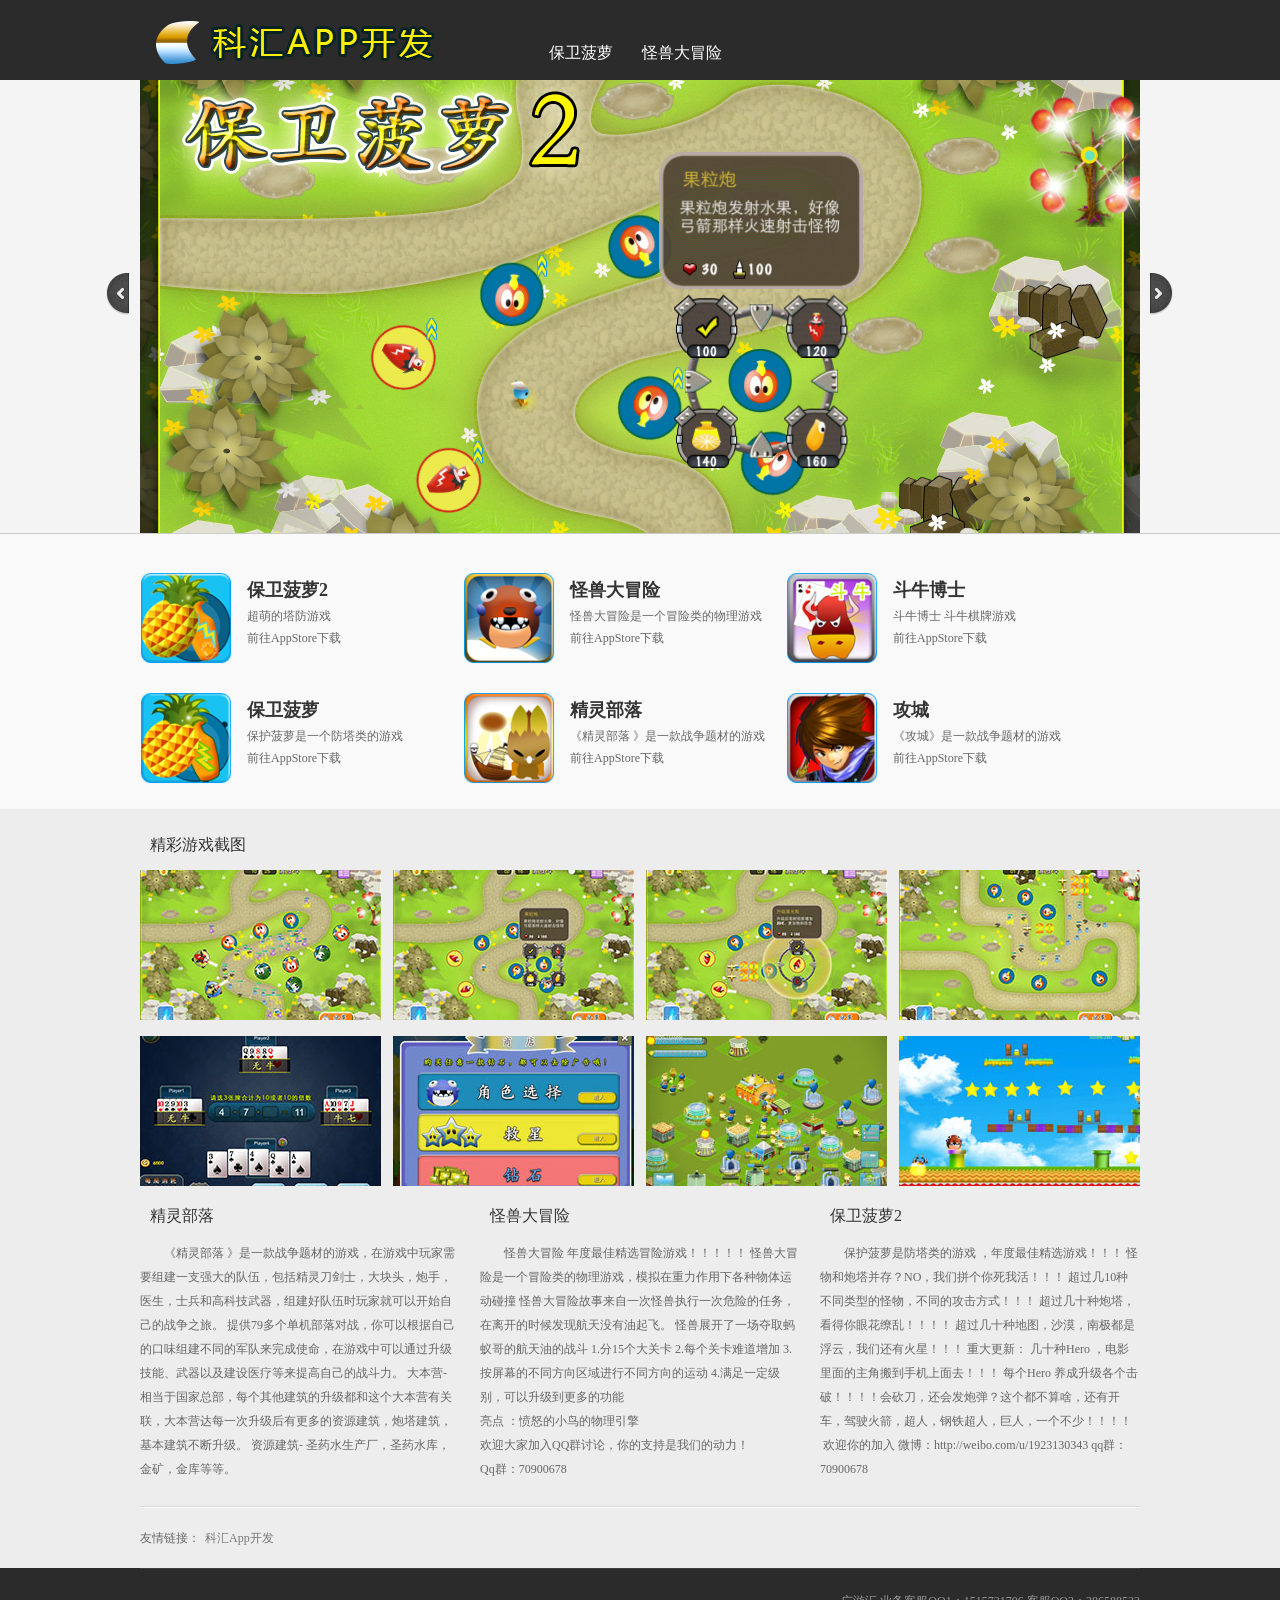
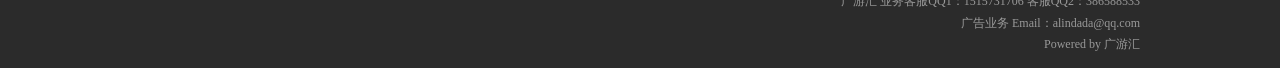
==== commit b14b28a7: "a" ====
--- a/public/index.htm
+++ b/public/index.htm
@@ -1,238 +1,360 @@
 ﻿<!DOCTYPE HTML PUBLIC "-//W3C//DTD HTML 4.0 Transitional//EN">
- 
-<!DOCTYPE html PUBLIC "" ""><HTML><HEAD><META content="IE=10.000" 
-http-equiv="X-UA-Compatible">
- 
-<META charset="utf-8"> <TITLE>App开发公司,手机App软件开发,手机客户端开发,Android/iOS应用外包公司 - 
-尽在科汇App开发</TITLE> 
-<META name="description" content="科汇专注于App客户端开发等相关领域,专业化服务提供优质的手机App研发服务.主要业务包括：手机App开发,Android软件开发,iPhone/iPad软件开发,WP软件开,HTML5研发等。服务覆盖北京,上海,广州,深圳,杭州,南京等全国各大城市."> 
-<META name="keywords" content="App开发,App开发公司,手机App开发,手机App开发公司"> <LINK href="favicon.ico" 
-rel="shortcut icon"> <LINK href="maincss/metinfo.css" 
-rel="stylesheet" type="text/css"> 
-<SCRIPT src="maincss/jQuery1.7.2.js" type="text/javascript"></SCRIPT>
- 
-<SCRIPT src="maincss/slides.min.jquery.js" type="text/javascript"></SCRIPT>
- <!--[if IE]>
+
+<!DOCTYPE html PUBLIC "" "">
+<html>
+<head>
+    <meta content="IE=10.000"
+        http-equiv="X-UA-Compatible">
+
+    <meta charset="utf-8">
+    <title>广游汇游戏，ios游戏,android游戏,手机游戏,window phone游戏 - 
+保卫菠萝 保护菠萝 保卫菠萝2 攻城 怪兽大冒险 攻城 斗牛博士</title>
+    <meta name="description" content="ios游戏,android游戏,手机游戏,window phone游戏 - 
+保卫菠萝 保护菠萝 保卫菠萝2 攻城 怪兽大冒险 攻城 斗牛博士">
+    <meta name="keywords" content="ios游戏,android游戏,手机游戏,window phone游戏 - 
+保卫菠萝 保护菠萝 保卫菠萝2 攻城 怪兽大冒险 攻城 斗牛博士">
+    <link href="favicon.ico"
+        rel="shortcut icon">
+    <link href="maincss/metinfo.css"
+        rel="stylesheet" type="text/css">
+    <script src="maincss/jQuery1.7.2.js" type="text/javascript"></script>
+
+    <script src="maincss/slides.min.jquery.js" type="text/javascript"></script>
+    <!--[if IE]>
 <script src="maincss/js/html5.js" type="text/javascript"></script>
 <![endif]-->
-<SCRIPT type="text/javascript">
-		$(function(){
-			$('#slides').slides({
-				preload: true,
-				preloadImage: 'maincss/loading.gif',
-				play: 5000,
-				pause: 2500,
-				hoverPause: true,
-				animationStart: function(current){
-					$('.circle').animate({
-						bottom:-35
-					},100);
-					if (window.console && console.log) {
-						// example return of current slide number
-						console.log('animationStart on slide: ', current);
-					};
-				},
-				animationComplete: function(current){
-					$('.circle').animate({
-						bottom:-35
-					},200);
-					if (window.console && console.log) {
-						// example return of current slide number
-						console.log('animationComplete on slide: ', current);
-					};
-				},
-				slidesLoaded: function() {
-					$('.circle').animate({
-						bottom:-35
-					},200);
-				}
-			});
-		});
-	</SCRIPT>
- 
-<META name="GENERATOR" content="MSHTML 10.00.9200.16721"></HEAD> 
-<BODY><HEADER>
+    <script type="text/javascript">
+        $(function () {
+            $('#slides').slides({
+                preload: true,
+                preloadImage: 'maincss/loading.gif',
+                play: 5000,
+                pause: 2500,
+                hoverPause: true,
+                animationStart: function (current) {
+                    $('.circle').animate({
+                        bottom: -35
+                    }, 100);
+                    if (window.console && console.log) {
+                        // example return of current slide number
+                        console.log('animationStart on slide: ', current);
+                    };
+                },
+                animationComplete: function (current) {
+                    $('.circle').animate({
+                        bottom: -35
+                    }, 200);
+                    if (window.console && console.log) {
+                        // example return of current slide number
+                        console.log('animationComplete on slide: ', current);
+                    };
+                },
+                slidesLoaded: function () {
+                    $('.circle').animate({
+                        bottom: -35
+                    }, 200);
+                }
+            });
+        });
+	</script>
+
+    <meta name="GENERATOR" content="MSHTML 10.00.9200.16721">
+</head>
+<body>
+    <header>
 <DIV class="inner clear">
 <DIV class="logo"><A title="科汇App开发" id="web_logo" href="#"><IMG 
-title="科汇App开发" style="margin: 13px 0px 0px 10px;" alt="科汇App开发" src="maincss/1370503354.png">
+title="保卫菠萝" style="margin: 13px 0px 0px 10px;" alt="保卫菠萝" src="maincss/1370503354.png">
 				 </A>               </DIV>
 <DIV class="otr-nav">
 <DIV class="top-nav"></DIV><NAV>
 <UL class="list-none">
-  <LI id="nav_10001"><A title="网站首页" class="nav" href="index.htm"><SPAN>网站首页</SPAN></A></LI>
+  <LI id="nav_10001"><A title="保卫菠萝" class="nav" href="index.htm"><SPAN>保卫菠萝</SPAN></A></LI>
  
   <LI class="line"></LI>
-  <LI class="navdown" id="nav_22"><A title="联系我们" class="hover-none nav" href="contact.htm" 
-  0=""><SPAN>联系我们</SPAN></A></LI> <LI class="navdown" id="LI2"><A title="联系我们" class="hover-none nav" 
-  0=""><SPAN>&nbsp;&nbsp;&nbsp;&nbsp;&nbsp;&nbsp;&nbsp;&nbsp;&nbsp;&nbsp;&nbsp;&nbsp;&nbsp;&nbsp;&nbsp;&nbsp;&nbsp;&nbsp;&nbsp;&nbsp;&nbsp;&nbsp;&nbsp;&nbsp;&nbsp;&nbsp;&nbsp;&nbsp;&nbsp;&nbsp;&nbsp;&nbsp;&nbsp;&nbsp;&nbsp;&nbsp;&nbsp;&nbsp;&nbsp;&nbsp;&nbsp;&nbsp;&nbsp;&nbsp;&nbsp;&nbsp;&nbsp;&nbsp;&nbsp;&nbsp;&nbsp;&nbsp;&nbsp;&nbsp;&nbsp;&nbsp;&nbsp;&nbsp;&nbsp;&nbsp;&nbsp;&nbsp;&nbsp;&nbsp;&nbsp;&nbsp;&nbsp;&nbsp;&nbsp;&nbsp;&nbsp;&nbsp;&nbsp;&nbsp;&nbsp;&nbsp;&nbsp; &nbsp;&nbsp;&nbsp;&nbsp;&nbsp;&nbsp;&nbsp;&nbsp;&nbsp;&nbsp;&nbsp;&nbsp;&nbsp;&nbsp;&nbsp;&nbsp;&nbsp;&nbsp;&nbsp;&nbsp;&nbsp;&nbsp;&nbsp;&nbsp;&nbsp; </SPAN></A></LI> </UL></NAV></DIV></DIV></HEADER>
-<DIV class="Zbannar">
-<DIV class="a1" id="flash8box">
-<DIV id="anim">
-<DIV id="marquee">
-<DIV id="slides">
-<DIV class="slides_container">
-<DIV class="slide"><A title="科汇" href="https://itunes.apple.com/cn/app/id790656910" target="_blank"><IMG 
-alt="科汇App" src="maincss/youzhiapp.png"></A> </DIV>
-<DIV class="slide"><A title="科汇" href="https://itunes.apple.com/cn/app/id790656910" target="_blank"><IMG 
-alt="科汇App" src="maincss/saola_banner.png"></A> 
-</DIV>
-<DIV class="slide"><A title="科汇" href="https://itunes.apple.com/cn/app/id790656910" target="_blank"><IMG 
-alt="科汇App" src="maincss/native_app.png"></A> 
-</DIV></DIV><A class="prev" href="##"><IMG width="24" 
-height="43" alt="Arrow Prev" src="maincss/arrow-prev.png"></A><A 
-class="next" href="##"><IMG width="24" height="43" alt="Arrow Next" 
-src="maincss/arrow-next.png"></A></DIV></DIV></DIV></DIV></DIV>
-<DIV class="indx-pro">
-<DIV class="inner">
-<DIV class="clear">
-<DIV class="profld" data-listnum="">
-<DL class="dl-jqrun">
-  <DT><A title="保卫菠萝2" href="#services/iOS.html"><IMG 
-  width="92" height="92" title="保卫菠萝2" alt="保卫菠萝2" src="maincss/1358938249.png" 
-  border="0"></A></DT>
-  <DD>
-  <DIV class="mp">
-  <H2><A title="保卫菠萝2" 
-  href="#services/iOS.html">保卫菠萝2</A></H2>
-  <P><A title="" 
-  href="#services/iOS.html">iPhone软件开发<BR>iPad应用开发</A></P></DIV></DD></DL>
-<DL class="dl-jqrun">
-  <DT><A title="怪兽大冒险" href="#services/android.html"><IMG 
-  width="92" height="92" title="怪兽大冒险" alt="怪兽大冒险" src="maincss/1358937830.png" 
-  border="0"></A></DT>
-  <DD>
-  <DIV class="mp">
-  <H2><A title="怪兽大冒险" href="#services/android.html">怪兽大冒险</A></H2>
-  <P><A title="" 
-  href="#services/android.html">Android(安卓)手机软件开发<BR>Android平板软件开发</A></P></DIV></DD></DL>
-<DL class="dl-jqrun">
-  <DT><A title="WP软件开发" 
-  href="#services/windows.html"><IMG width="92" height="92" 
-  title="斗牛博士" alt="斗牛博士" src="maincss/1358937935.png" 
-  border="0"></A></DT>
-  <DD>
-  <DIV class="mp">
-  <H2><A title="斗牛博士" 
-  href="#services/windows.html">斗牛博士</A></H2>
-  <P><A title="" href="#services/windows.html">Windows 
-  Phone软件开发<BR>Windows平板软件开发</A></P></DIV></DD></DL>
-<DL class="dl-jqrun">
-  <DT><A title="Html5开发" 
-  href="#services/html5.html"><IMG width="92" height="92" 
-  title="保卫菠萝" alt="保卫菠萝" src="maincss/1358938346.png" 
-  border="0"></A></DT>
-  <DD>
-  <DIV class="mp">
-  <H2><A title="保卫菠萝" 
-  href="#services/html5.html">保卫菠萝</A></H2>
-  <P><A title="" 
-  href="#services/html5.html">Html5手机网站建设<BR>Html5程序开发</A></P></DIV></DD></DL>
-<DL class="dl-jqrun">
-  <DT><A title="精灵部落" href="#services/games.html"><IMG 
-  width="92" height="92" title="精灵部落" alt="精灵部落" src="maincss/1358938058.png" 
-  border="0"></A></DT>
-  <DD>
-  <DIV class="mp">
-  <H2><A title="精灵部落" 
-  href="#services/games.html">精灵部落</A></H2>
-  <P><A title="" 
-  href="#services/games.html">iPhone/iPad游戏开发<BR>Android游戏开发</A></P></DIV></DD></DL>
-<DL class="dl-jqrun">
-  <DT><A title="攻城" 
-  href="#services/extend.html"><IMG width="92" height="92" 
-  title="攻城" alt="攻城" src="maincss/1358938017.png" 
-  border="0"></A></DT>
-  <DD>
-  <DIV class="mp">
-  <H2><A title="攻城" 
-  href="#services/extend.html">攻城</A></H2>
-  <P><A title="" 
-  href="#services/extend.html">iOS软件推广<BR>Android应用推广</A></P></DIV></DD></DL></DIV></DIV></DIV></DIV>
-<DIV class="doly-abo">
-<DIV class="inner">
-<H3 class="title"><SPAN>精彩游戏截图</SPAN></H3>
-<DIV class="home_product">
-<UL>
-  <LI><A href="#case/case23.html"  ><IMG 
-  alt="扫啦二维码" src="maincss/saola.jpg" 
-  border="0"></A></LI>
-  <LI><A href="#case/case14.html"  ><IMG 
-  alt="CityDiscount" src="maincss/citydiscount.jpg" 
-  border="0"></A></LI>
-  <LI><A href="#case/case18.html"  ><IMG 
-  alt="娄底街" src="maincss/loudijie.jpg" 
-  border="0"></A></LI>
-  <LI style="padding-right: 0px;"><A href="#case/case16.html" 
-   ><IMG alt="科汇菜谱" src="maincss/caipu.jpg" 
-  border="0"></A></LI>
-  <LI><A href="#case/case21.html"  ><IMG 
-  alt="科汇App" src="maincss/youzhi.jpg" 
-  border="0"></A></LI>
-  <LI><A href="#case/case24.html"  ><IMG 
-  alt="急救超人" src="maincss/51aid.jpg" 
-  border="0"></A></LI>
-  <LI><A href="#case/case20.html"  ><IMG 
-  alt="诺恩教育" src="maincss/nuoen.jpg" 
-  border="0"></A></LI>
-  <LI style="padding-right: 0px;"><A href="#case/case19.html" 
-   ><IMG alt="脚手架安全" src="maincss/jiaoshoujia.jpg" 
-  border="0"></A></LI></UL></DIV>
-<DIV class="fl Newxx">
-<H3 class="title"><A title="链接关键词" class="More" href="#news/news_1.html">更多&gt;&gt;</A><SPAN>公司动态</SPAN></H3>
-<DIV class="news">
-<UL class="list-none">
-  <LI>
-  <H2><A title="十一国庆放假通知" 
-  href="#news/news146.html">十一国庆放假通知</A><SPAN><I>[2013-09-18]</I></SPAN></H2></LI>
-  <LI>
-  <H2><A title="中秋节放假通知" 
-  href="#news/news144.html">中秋节放假通知</A><SPAN><I>[2013-09-16]</I></SPAN></H2></LI>
-  <LI>
-  <H2><A title="中国移动互联网用户8.2亿 3G达到2.5亿" href="#news/news138.html">中国移动互联网用户8.2亿 
-  3G达到2.5亿</A><SPAN><I>[2013-08-27]</I></SPAN></H2></LI>
-  <LI>
-  <H2><A title="手机App买房或两年内在楼市实现" href="#news/news137.html">手机App买房或两年内在楼市实现</A><SPAN><I>[2013-08-25]</I></SPAN></H2></LI>
-  <LI>
-  <H2><A title="移动App将成为企业管理和营销主力" href="#news/news132.html">移动App将成为企业管理和营销主力</A><SPAN><I>[2013-08-10]</I></SPAN></H2></LI></UL></DIV></DIV>
-<DIV class="fl Newxx">
-<H3 class="title"><A title="链接关键词" class="More" href="#news/bussiness_1.html">更多&gt;&gt;</A><SPAN>业界资讯</SPAN></H3>
-<DIV class="news">
-<UL class="list-none">
-  <LI>
-  <H2><A title="打车App首轮交锋结束 进入烧钱二季" href="#news/news155.html">打车App首轮交锋结束 
-  进入烧钱二季</A><SPAN><I>[2014-02-13]</I></SPAN></H2></LI>
-  <LI>
-  <H2><A title="2013年App Store销售额达100亿美元 " href="#news/news154.html">2013年App 
-  Store销售额达100亿美元 </A><SPAN><I>[2014-01-09]</I></SPAN></H2></LI>
-  <LI>
-  <H2><A title="Whats App活跃用户达4亿 仅50名员工" href="#news/news153.html">Whats 
-  App活跃用户达4亿 仅50名员工</A><SPAN><I>[2013-12-23]</I></SPAN></H2></LI>
-  <LI>
-  <H2><A title="App Store拒绝比特币应用 称遵守法规" href="#news/news152.html">App 
-  Store拒绝比特币应用 称遵守法规</A><SPAN><I>[2013-12-12]</I></SPAN></H2></LI>
-  <LI>
-  <H2><A title="北京整顿旧版本打车app 由官方版取代" href="#news/news151.html">北京整顿旧版本打车app 
-  由官方版取代</A><SPAN><I>[2013-11-03]</I></SPAN></H2></LI></UL></DIV></DIV>
-<DIV class="fr Aboutz">
-<H3 class="title"><SPAN>关于我们</SPAN></H3>
-<DIV class="editor">
-<DIV style="text-indent: 2em;">
-<DIV>		广州科汇是一家专注-移动互联网App开发设计公司，服务覆盖手机app开发，Android、iOS(iPhone/iPad)软件开发，App 
-UI设计等，App优先采用Native 
-App技术模式，具有商用价值高、用户体验优秀、UI美观、运行流畅、资源占用小、数据交互快等特点。为多家企业提供手机和平板App客户端软件开发服务，广受客户好评。</DIV></DIV>
-<DIV class="clear"></DIV></DIV></DIV>
-<DIV class="clear"></DIV></DIV></DIV>
-<DIV class="cotac-lk">
-<DIV class="inner">
-<DIV class="fl index-Link">
-<H3>友情链接：</H3>
-<DIV class="linklist">
-<DIV class="imglk">
-<UL></UL></DIV>
-<DIV class="textlk">
-<UL>
-  <!--<LI><A title="" href="#" 
-target="_blank">App开发</A></LI>
+  <LI class="navdown" id="nav_22"><A title="怪兽大冒险" class="hover-none nav" href="contact.htm" 
+  0=""><SPAN>怪兽大冒险</SPAN></A></LI> <LI class="navdown" id="LI2"><A title="怪兽大冒险" class="hover-none nav" 
+  0=""><SPAN>&nbsp;&nbsp;&nbsp;&nbsp;&nbsp;&nbsp;&nbsp;&nbsp;&nbsp;&nbsp;&nbsp;&nbsp;&nbsp;&nbsp;&nbsp;&nbsp;&nbsp;&nbsp;&nbsp;&nbsp;&nbsp;&nbsp;&nbsp;&nbsp;&nbsp;&nbsp;&nbsp;&nbsp;&nbsp;&nbsp;&nbsp;&nbsp;&nbsp;&nbsp;&nbsp;&nbsp;&nbsp;&nbsp;&nbsp;&nbsp;&nbsp;&nbsp;&nbsp;&nbsp;&nbsp;&nbsp;&nbsp;&nbsp;&nbsp;&nbsp;&nbsp;&nbsp;&nbsp;&nbsp;&nbsp;&nbsp;&nbsp;&nbsp;&nbsp;&nbsp;&nbsp;&nbsp;&nbsp;&nbsp;&nbsp;&nbsp;&nbsp;&nbsp;&nbsp;&nbsp;&nbsp;&nbsp;&nbsp;&nbsp;&nbsp;&nbsp;&nbsp; &nbsp;&nbsp;&nbsp;&nbsp;&nbsp;&nbsp;&nbsp;&nbsp;&nbsp;&nbsp;&nbsp;&nbsp;&nbsp;&nbsp;&nbsp;&nbsp;&nbsp;&nbsp;&nbsp;&nbsp;&nbsp;&nbsp;&nbsp;&nbsp;&nbsp; </SPAN></A></LI> </UL></NAV></DIV></DIV></header>
+    <div class="Zbannar">
+        <div class="a1" id="flash8box">
+            <div id="anim">
+                <div id="marquee">
+                    <div id="slides">
+                        <div class="slides_container">
+                            <div class="slide">
+                                <a title="科汇" href="https://itunes.apple.com/cn/app/id790656910" target="_blank">
+                                    <img
+                                        alt="科汇App" src="maincss/youzhiapp.png"></a>
+                            </div>
+                            <div class="slide">
+                                <a title="科汇" href="https://itunes.apple.com/cn/app/id790656910" target="_blank">
+                                    <img
+                                        alt="科汇App" src="maincss/saola_banner.png"></a>
+                            </div>
+                            <div class="slide">
+                                <a title="科汇" href="https://itunes.apple.com/cn/app/id790656910" target="_blank">
+                                    <img
+                                        alt="科汇App" src="maincss/native_app.png"></a>
+                            </div>
+                        </div>
+                        <a class="prev" href="##">
+                            <img width="24"
+                                height="43" alt="Arrow Prev" src="maincss/arrow-prev.png"></a><a
+                                    class="next" href="##"><img width="24" height="43" alt="Arrow Next"
+                                        src="maincss/arrow-next.png"></a>
+                    </div>
+                </div>
+            </div>
+        </div>
+    </div>
+    <div class="indx-pro">
+        <div class="inner">
+            <div class="clear">
+                <div class="profld" data-listnum="">
+                    <dl class="dl-jqrun">
+                        <dt><a title="保卫菠萝2" href="https://itunes.apple.com/cn/app/id790656910" target="_blank">
+                            <img
+                                width="92" height="92" title="保卫菠萝2" alt="保卫菠萝2" src="maincss/1358938249.png"
+                                border="0"></a></dt>
+                        <dd>
+                            <div class="mp">
+                                <h2><a title="保卫菠萝2"
+                                    href="https://itunes.apple.com/cn/app/id790656910"  target="_blank">保卫菠萝2</a></h2>
+                                <p>
+                                    <a title="保卫菠萝2"
+                                        href="https://itunes.apple.com/cn/app/id790656910"  target="_blank">超萌的塔防游戏<br>
+                                        前往AppStore下载</a>
+                                </p>
+                            </div>
+                        </dd>
+                    </dl>
+                    <dl class="dl-jqrun">
+                        <dt><a title="怪兽大冒险"  href="https://itunes.apple.com/cn/app/id788262944"  target="_blank">
+                            <img
+                                width="92" height="92" title="怪兽大冒险" alt="怪兽大冒险" src="maincss/1358937830.png"
+                                border="0"></a></dt>
+                        <dd>
+                            <div class="mp">
+                                <h2><a title="怪兽大冒险"  href="https://itunes.apple.com/cn/app/id788262944"  target="_blank">怪兽大冒险</a></h2>
+                                <p>
+                                    <a title="怪兽大冒险"  href="https://itunes.apple.com/cn/app/id788262944"  target="_blank">怪兽大冒险是一个冒险类的物理游戏<br>
+                                        前往AppStore下载</a>
+                                </p>
+                            </div>
+                        </dd>
+                    </dl>
+                    <dl class="dl-jqrun">
+                        <dt><a title="斗牛博士"
+                             href="https://itunes.apple.com/cn/app/id727578215"  target="_blank">
+                            <img width="92" height="92"
+                                title="斗牛博士" alt="斗牛博士" src="maincss/1358937935.png"
+                                border="0"></a></dt>
+                        <dd>
+                            <div class="mp">
+                                <h2><a title="斗牛博士"
+                                   href="https://itunes.apple.com/cn/app/id727578215"  target="_blank">斗牛博士</a></h2>
+                                <p>
+                                    <a title="斗牛博士" href="https://itunes.apple.com/cn/app/id727578215"  target="_blank">斗牛博士 斗牛棋牌游戏<br>
+                                        前往AppStore下载</a>
+                                </p>
+                            </div>
+                        </dd>
+                    </dl>
+                    <dl class="dl-jqrun">
+                        <dt><a title="保卫菠萝"
+                             href="https://itunes.apple.com/cn/app/id616580902"  target="_blank">
+                            <img width="92" height="92"
+                                title="保卫菠萝" alt="保卫菠萝" src="maincss/1358938346.png"
+                                border="0"></a></dt>
+                        <dd>
+                            <div class="mp">
+                                <h2><a title="保卫菠萝"
+                                     href="https://itunes.apple.com/cn/app/id616580902"  target="_blank">保卫菠萝</a></h2>
+                                <p>
+                                    <a title="保卫菠萝"
+                                         href="https://itunes.apple.com/cn/app/id616580902"  target="_blank">保护菠萝是一个防塔类的游戏 <br>
+                                        前往AppStore下载</a>
+                                </p>
+                            </div>
+                        </dd>
+                    </dl>
+                    <dl class="dl-jqrun">
+                        <dt><a title="精灵部落"   href="https://itunes.apple.com/cn/app/id754603884"  target="_blank">
+                            <img
+                                width="92" height="92" title="精灵部落" alt="精灵部落" src="maincss/1358938058.png"
+                                border="0"></a></dt>
+                        <dd>
+                            <div class="mp">
+                                <h2><a title="精灵部落"
+                                      href="https://itunes.apple.com/cn/app/id754603884"  target="_blank">精灵部落</a></h2>
+                                <p>
+                                    <a title="精灵部落"
+                                         href="https://itunes.apple.com/cn/app/id754603884"  target="_blank">《精灵部落 》是一款战争题材的游戏<br>
+                                        前往AppStore下载</a>
+                                </p>
+                            </div>
+                        </dd>
+                    </dl>
+                    <dl class="dl-jqrun">
+                        <dt><a title="攻城"
+                            href="https://itunes.apple.com/cn/app/id673558250"  target="_blank">
+                            <img width="92" height="92"
+                                title="攻城" alt="攻城" src="maincss/1358938017.png"
+                                border="0"></a></dt>
+                        <dd>
+                            <div class="mp">
+                                <h2><a title="攻城"
+                                    href="https://itunes.apple.com/cn/app/id673558250"  target="_blank">攻城</a></h2>
+                                <p>
+                                    <a title="攻城"
+                                         href="https://itunes.apple.com/cn/app/id673558250"  target="_blank">《攻城》是一款战争题材的游戏 <br>
+                                        前往AppStore下载</a>
+                                </p>
+                            </div>
+                        </dd>
+                    </dl>
+                </div>
+            </div>
+        </div>
+    </div>
+    <div class="doly-abo">
+        <div class="inner">
+            <h3 class="title"><span>精彩游戏截图</span></h3>
+            <div class="home_product">
+                <ul>
+                    <li><a href="#case/case23.html">
+                        <img
+                            alt="扫啦二维码" src="maincss/saola.jpg"
+                            border="0"></a></li>
+                    <li><a href="#case/case14.html">
+                        <img
+                            alt="CityDiscount" src="maincss/citydiscount.jpg"
+                            border="0"></a></li>
+                    <li><a href="#case/case18.html">
+                        <img
+                            alt="娄底街" src="maincss/loudijie.jpg"
+                            border="0"></a></li>
+                    <li style="padding-right: 0px;"><a href="#case/case16.html">
+                        <img alt="科汇菜谱" src="maincss/caipu.jpg"
+                            border="0"></a></li>
+                    <li><a href="#case/case21.html">
+                        <img
+                            alt="科汇App" src="maincss/youzhi.jpg"
+                            border="0"></a></li>
+                    <li><a href="#case/case24.html">
+                        <img
+                            alt="急救超人" src="maincss/51aid.jpg"
+                            border="0"></a></li>
+                    <li><a href="#case/case20.html">
+                        <img
+                            alt="诺恩教育" src="maincss/nuoen.jpg"
+                            border="0"></a></li>
+                    <li style="padding-right: 0px;"><a href="#case/case19.html">
+                        <img alt="脚手架安全" src="maincss/jiaoshoujia.jpg"
+                            border="0"></a></li>
+                </ul>
+            </div>
+            
+           <!-- <div class="fl Newxx">
+                <h3 class="title"><a title="链接关键词" class="More" href="#news/bussiness_1.html">更多&gt;&gt;</a><span>业界资讯</span></h3>
+                <div class="news">
+                    <ul class="list-none">
+                        <li>
+                            <h2><a title="打车App首轮交锋结束 进入烧钱二季" href="#news/news155.html">打车App首轮交锋结束 
+  进入烧钱二季</a><span><i>[2014-02-13]</i></span></h2>
+                        </li>
+                        <li>
+                            <h2><a title="2013年App Store销售额达100亿美元 " href="#news/news154.html">2013年App 
+  Store销售额达100亿美元 </a><span><i>[2014-01-09]</i></span></h2>
+                        </li>
+                        <li>
+                            <h2><a title="Whats App活跃用户达4亿 仅50名员工" href="#news/news153.html">Whats 
+  App活跃用户达4亿 仅50名员工</a><span><i>[2013-12-23]</i></span></h2>
+                        </li>
+                        <li>
+                            <h2><a title="App Store拒绝比特币应用 称遵守法规" href="#news/news152.html">App 
+  Store拒绝比特币应用 称遵守法规</a><span><i>[2013-12-12]</i></span></h2>
+                        </li>
+                        <li>
+                            <h2><a title="北京整顿旧版本打车app 由官方版取代" href="#news/news151.html">北京整顿旧版本打车app 
+  由官方版取代</a><span><i>[2013-11-03]</i></span></h2>
+                        </li>
+                    </ul>
+                </div>
+            </div>-->
+            <div class="fr Aboutz">
+                <h3 class="title"><span>保卫菠萝2</span></h3>
+                <div class="editor">
+                    <div style="text-indent: 2em;">
+                        <div>
+                           保护菠萝是防塔类的游戏 ，年度最佳精选游戏！！！ 
+怪物和炮塔并存？NO，我们拼个你死我活！！！ 
+超过几10种不同类型的怪物，不同的攻击方式！！！ 
+超过几十种炮塔，看得你眼花缭乱！！！！ 
+超过几十种地图，沙漠，南极都是浮云，我们还有火星！！！ 
+
+重大更新： 
+几十种Hero ，电影里面的主角搬到手机上面去！！！ 
+每个Hero 养成升级各个击破！！！！会砍刀，还会发炮弹？这个都不算啥，还有开车，驾驶火箭，超人，钢铁超人，巨人，一个不少！！！！<br />
+&nbsp;欢迎你的加入 
+微博：http://weibo.com/u/1923130343 
+qq群：70900678</div>
+                    </div>
+                    <div class="clear"></div>
+                </div>
+            </div>
+             <div class="fr Aboutz" style=" margin-right:20px">
+                <h3 class="title"><span>怪兽大冒险</span></h3>
+                <div class="editor">
+                    <div style="text-indent: 2em;">
+                        <div>
+                           怪兽大冒险 年度最佳精选冒险游戏！！！！！ 
+怪兽大冒险是一个冒险类的物理游戏，模拟在重力作用下各种物体运动碰撞 
+怪兽大冒险故事来自一次怪兽执行一次危险的任务，在离开的时候发现航天没有油起飞。 
+怪兽展开了一场夺取蚂蚁哥的航天油的战斗 
+1.分15个大关卡 
+2.每个关卡难道增加 
+3.按屏幕的不同方向区域进行不同方向的运动 
+4.满足一定级别，可以升级到更多的功能 
+
+ 
+                            <br />
+                            亮点 ：愤怒的小鸟的物理引擎 
+                            <br />
+                            欢迎大家加入QQ群讨论，你的支持是我们的动力！<br />
+                            Qq群：70900678&nbsp;
+
+                        </div>
+                    </div>
+                    <div class="clear"></div>
+                </div>
+            </div>
+
+             <div class="fr Aboutz" style=" margin-right:20px">
+                <h3 class="title"><span>精灵部落</span></h3>
+                <div class="editor">
+                    <div style="text-indent: 2em;">
+                        <div>
+                            《精灵部落 》是一款战争题材的游戏，在游戏中玩家需要组建一支强大的队伍，包括精灵刀剑士，大块头，炮手，医生，士兵和高科技武器，组建好队伍时玩家就可以开始自己的战争之旅。 提供79多个单机部落对战，你可以根据自己的口味组建不同的军队来完成使命，在游戏中可以通过升级技能、武器以及建设医疗等来提高自己的战斗力。 大本营- 相当于国家总部，每个其他建筑的升级都和这个大本营有关联，大本营达每一次升级后有更多的资源建筑，炮塔建筑，基本建筑不断升级。 资源建筑- 圣药水生产厂，圣药水库，金矿，金库等等。&nbsp; </div>
+                    </div>
+                    <div class="clear"></div>
+                </div>
+            </div>
+            <div class="clear"></div>
+        </div>
+    </div>
+    <div class="cotac-lk">
+        <div class="inner">
+            <div class="fl index-Link">
+                <h3>友情链接：</h3>
+                <div class="linklist">
+                    <div class="imglk">
+                        <ul></ul>
+                    </div>
+                    <div class="textlk">
+                        <ul><LI><A title="科汇App开发" 
+href="http://kehuiapp.herokuapp.com/" target="_blank">科汇App开发</A></LI>
+                            <!--
   <LI><A title="" href="http://www.yoozhuo.com/" 
   target="_blank">手机软件开发公司</A></LI>
   <LI><A title="" href="http://www.68apk.com/" target="_blank">安卓软件下载</A></LI>
@@ -243,11 +365,17 @@
   <LI><A title="" href="http://www.mightsoft.cn/" 
 target="_blank">华威手机数码</A></LI>
   <LI><A title="" href="http://www.apper.com.cn/" 
-target="_blank">安卓开发</A></LI>--></UL></DIV></DIV></DIV>
-<DIV class="clear"></DIV></DIV></DIV><FOOTER data-classnow="10001" data-module="10001">
+target="_blank">安卓开发</A></LI>-->
+                        </ul>
+                    </div>
+                </div>
+            </div>
+            <div class="clear"></div>
+        </div>
+    </div>
+    <footer data-classnow="10001" data-module="10001">
 <DIV class="inner">
-<DIV class="foot-nav"><!--<A title="在线反馈" 
-href="#feedback/">在线反馈</A>&nbsp;&nbsp;&nbsp;&nbsp;&nbsp;&nbsp;<A 
+<DIV class="foot-nav">&nbsp;&nbsp;&nbsp;&nbsp;&nbsp;&nbsp;<!--<A 
 title="招贤纳士" 
 href="#job/">招贤纳士</A>&nbsp;&nbsp;&nbsp;&nbsp;&nbsp;&nbsp;<A 
 title="网站地图" 
@@ -258,20 +386,19 @@
 <P>
 <SCRIPT src="maincss/stat.htm" type="text/javascript"></SCRIPT>
 </P>
-<P>科汇科技App开发 - 专业App开发商，定制完美APP<BR>电 &nbsp;话：15812450251 
-&nbsp;Email：alindada@qq.com<BR>Powered by <A 
-href="#">科汇科技</A>  <BR></P></DIV>
-<DIV class="clear"></DIV></DIV></FOOTER>
-<SCRIPT src="maincss/fun.inc.js" type="text/javascript"></SCRIPT>
- 
-<DIV id="cnzz" style="display: none;"></DIV>
-<DIV id="chat" style="display: none;"></DIV>
-<DIV id="baidu" style="display: none;"></DIV>
-<DIV id="analytics" style="display: none;"></DIV>
- 
- 
-<DIV style="display: none;">
- 
-</DIV>
- 
- </BODY></HTML>
+<P>广游汇 业务客服QQ1：1515731706 客服QQ2：386588533<BR>广告业务 Email：alindada@qq.com<BR>Powered by <A 
+href="#">广游汇</A>  <BR></P></DIV>
+<DIV class="clear"></DIV></DIV></footer>
+    <script src="maincss/fun.inc.js" type="text/javascript"></script>
+
+    <div id="cnzz" style="display: none;"></div>
+    <div id="chat" style="display: none;"></div>
+    <div id="baidu" style="display: none;"></div>
+    <div id="analytics" style="display: none;"></div>
+
+
+    <div style="display: none;">
+    </div>
+
+</body>
+</html>
